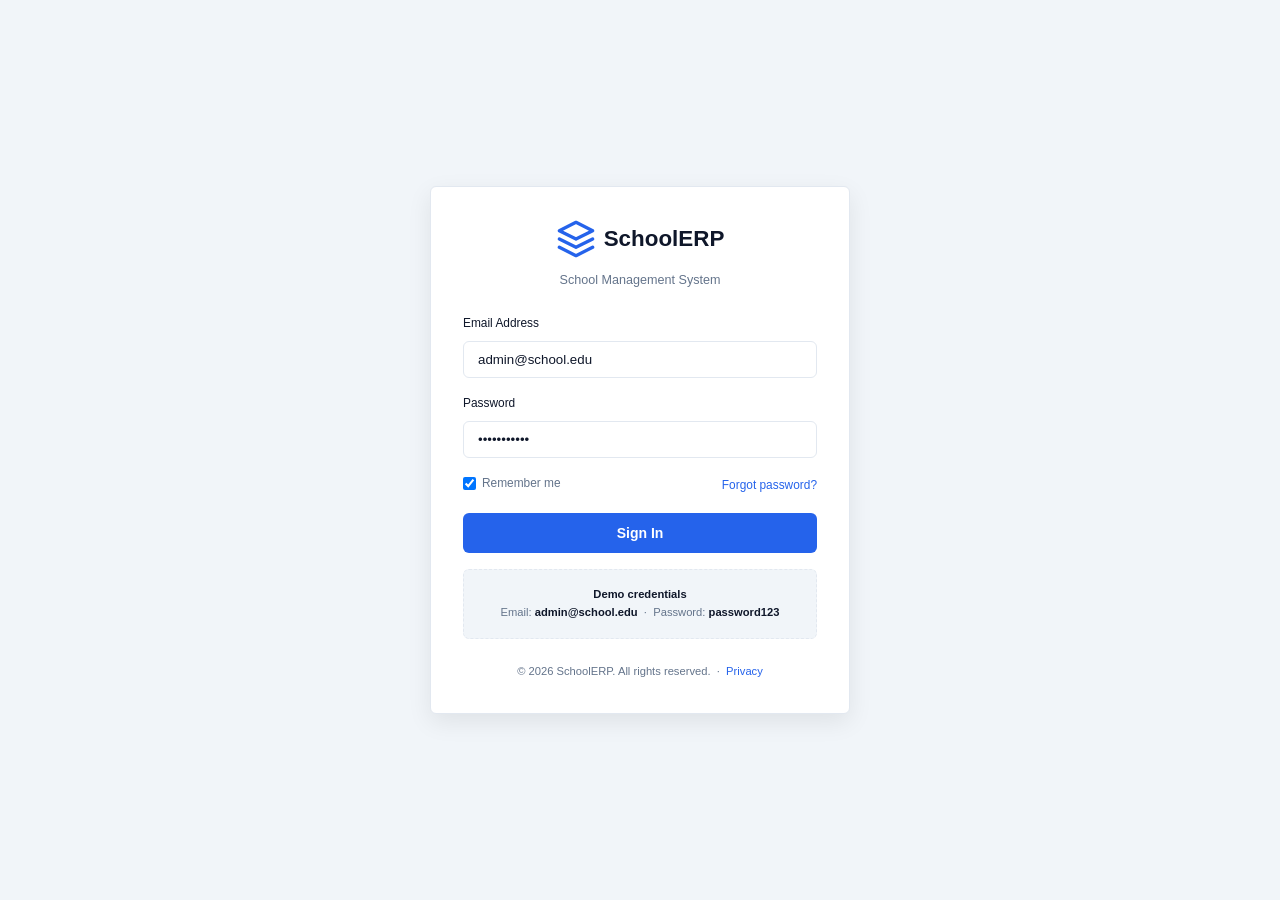
==== index.html @ 1b8450c2 "Create index.html" ====
<!DOCTYPE html>
<html lang="en">
<head>
    <meta charset="UTF-8" />
    <meta name="viewport" content="width=device-width, initial-scale=1.0" />
    <title>SchoolERP · Login</title>

    <!-- CSS -->
    <link rel="stylesheet" href="css/root.css" />
    <link rel="stylesheet" href="css/style.css" />
    <link rel="stylesheet" href="css/components.css" />
    <link rel="stylesheet" href="css/responsive.css" />

    <style>
        /* Login-specific styles – lean, centered, no sidebar/header/footer */
        body {
            background: var(--background-color);
            display: flex;
            align-items: center;
            justify-content: center;
            min-height: 100vh;
            margin: 0;
            padding: var(--spacing-md);
        }

        .login-container {
            width: 100%;
            max-width: 420px;
            margin: 0 auto;
        }

        .login-card {
            background: var(--surface-color);
            border-radius: var(--radius);
            border: 1px solid var(--border-color);
            box-shadow: var(--shadow-lg);
            padding: var(--spacing-xl);
            transition: box-shadow var(--transition-normal);
        }

        .login-brand {
            text-align: center;
            margin-bottom: var(--spacing-lg);
        }

        .login-brand .logo {
            display: inline-flex;
            align-items: center;
            gap: 8px;
            font-size: 1.6rem;
            font-weight: 700;
            color: var(--text-color);
            text-decoration: none;
        }

        .login-brand .logo svg {
            width: 40px;
            height: 40px;
            stroke: var(--primary-color);
        }

        .login-brand .tagline {
            font-size: 0.9rem;
            color: var(--muted-text);
            margin-top: 4px;
        }

        .login-form .form-group {
            margin-bottom: var(--spacing-md);
        }

        .login-form label {
            display: block;
            font-weight: 500;
            font-size: 0.85rem;
            margin-bottom: 4px;
            color: var(--text-color);
        }

        .login-form .form-control {
            width: 100%;
            padding: 10px 14px;
            border: 1px solid var(--border-color);
            border-radius: var(--radius);
            font-size: 0.95rem;
            background: var(--surface-color);
            color: var(--text-color);
            transition: border-color var(--transition-fast), box-shadow var(--transition-fast);
        }

        .login-form .form-control:focus {
            outline: none;
            border-color: var(--primary-color);
            box-shadow: 0 0 0 3px rgba(37, 99, 235, 0.12);
        }

        .login-form .form-options {
            display: flex;
            justify-content: space-between;
            align-items: center;
            font-size: 0.85rem;
            margin-bottom: var(--spacing-md);
            flex-wrap: wrap;
            gap: var(--spacing-sm);
        }

        .login-form .form-options label {
            display: flex;
            align-items: center;
            gap: 6px;
            font-weight: 400;
            color: var(--muted-text);
            cursor: pointer;
        }

        .login-form .form-options a {
            color: var(--primary-color);
            text-decoration: none;
            font-weight: 500;
        }

        .login-form .form-options a:hover {
            text-decoration: underline;
        }

        .login-form .btn-login {
            width: 100%;
            padding: 12px;
            font-size: 1rem;
            font-weight: 600;
            background: var(--primary-color);
            color: #fff;
            border: none;
            border-radius: var(--radius);
            transition: background var(--transition-fast), transform var(--transition-fast);
            cursor: pointer;
        }

        .login-form .btn-login:hover {
            background: color-mix(in srgb, var(--primary-color) 85%, #000);
            transform: translateY(-1px);
        }

        .login-form .btn-login:active {
            transform: translateY(0);
        }

        .login-footer {
            text-align: center;
            margin-top: var(--spacing-lg);
            font-size: 0.8rem;
            color: var(--muted-text);
        }

        .login-footer a {
            color: var(--primary-color);
            text-decoration: none;
            font-weight: 500;
        }

        .login-footer a:hover {
            text-decoration: underline;
        }

        .demo-credentials {
            margin-top: var(--spacing-md);
            padding: var(--spacing-md);
            background: var(--background-color);
            border-radius: var(--radius);
            font-size: 0.8rem;
            color: var(--muted-text);
            text-align: center;
            border: 1px dashed var(--border-color);
        }

        .demo-credentials strong {
            color: var(--text-color);
        }

        /* Responsive */
        @media (max-width: 480px) {
            .login-card {
                padding: var(--spacing-lg);
            }
            .login-brand .logo {
                font-size: 1.3rem;
            }
            .login-brand .logo svg {
                width: 32px;
                height: 32px;
            }
            .login-form .form-options {
                flex-direction: column;
                align-items: flex-start;
            }
        }
    </style>
</head>
<body>

    <div class="login-container">
        <div class="login-card">

            <!-- Brand -->
            <div class="login-brand">
                <a href="dashboard.html" class="logo">
                    <svg viewBox="0 0 24 24" fill="none" stroke="currentColor" stroke-width="2" stroke-linecap="round" stroke-linejoin="round">
                        <path d="M12 2L2 7l10 5 10-5-10-5z" />
                        <path d="M2 17l10 5 10-5" />
                        <path d="M2 12l10 5 10-5" />
                    </svg>
                    SchoolERP
                </a>
                <p class="tagline">School Management System</p>
            </div>

            <!-- Login Form -->
            <form class="login-form" id="loginForm" action="dashboard.html" method="GET">
                <div class="form-group">
                    <label for="email">Email Address</label>
                    <input type="email" id="email" class="form-control" placeholder="admin@school.edu" value="admin@school.edu" required />
                </div>

                <div class="form-group">
                    <label for="password">Password</label>
                    <input type="password" id="password" class="form-control" placeholder="Enter your password" value="password123" required />
                </div>

                <div class="form-options">
                    <label>
                        <input type="checkbox" checked /> Remember me
                    </label>
                    <a href="#">Forgot password?</a>
                </div>

                <button type="submit" class="btn-login">Sign In</button>
            </form>

            <!-- Demo credentials hint -->
            <div class="demo-credentials">
                <strong>Demo credentials</strong><br />
                Email: <strong>admin@school.edu</strong> &nbsp;·&nbsp; Password: <strong>password123</strong>
            </div>

            <div class="login-footer">
                &copy; 2026 SchoolERP. All rights reserved. &nbsp;·&nbsp; <a href="#">Privacy</a>
            </div>

        </div>
    </div>

    <!-- Simple JS: prevent empty submission, show alert on login (Phase 1) -->
    <script>
        (function() {
            'use strict';

            const form = document.getElementById('loginForm');
            const email = document.getElementById('email');
            const password = document.getElementById('password');

            form.addEventListener('submit', function(e) {
                e.preventDefault();

                // Simple validation
                if (!email.value.trim() || !password.value.trim()) {
                    alert('Please fill in both email and password.');
                    return;
                }

                // Phase 1: static login – redirect to dashboard
                // In Phase 2, this will be replaced with Firebase auth.
                alert('Welcome to SchoolERP! Redirecting to dashboard…');
                window.location.href = 'dashboard.html';
            });

            // Allow Enter key to submit
            form.addEventListener('keydown', function(e) {
                if (e.key === 'Enter') {
                    e.preventDefault();
                    form.dispatchEvent(new Event('submit'));
                }
            });

        })();
    </script>

</body>
</html>
---- css/root.css ----
/* ============================================================
   css/root.css — Global variables & foundational styles
   ============================================================ */
:root {
  /* ----- Colors ----- */
  --primary-color: #2563eb;
  --secondary-color: #64748b;
  --background-color: #f1f5f9;
  --surface-color: #ffffff;
  --text-color: #0f172a;
  --muted-text: #64748b;
  --border-color: #e2e8f0;
  --success-color: #22c55e;
  --danger-color: #ef4444;
  --warning-color: #f59e0b;
  --info-color: #3b82f6;

  /* ----- Radius ----- */
  --radius: 6px;

  /* ----- Typography ----- */
  --font-family: -apple-system, BlinkMacSystemFont, "Segoe UI", Roboto, "Helvetica Neue", Arial, sans-serif;
  --font-size-base: 14px;
  --line-height-base: 1.6;

  /* ----- Spacing ----- */
  --spacing-xs: 4px;
  --spacing-sm: 8px;
  --spacing-md: 16px;
  --spacing-lg: 24px;
  --spacing-xl: 32px;

  /* ----- Transitions ----- */
  --transition-fast: 0.15s ease;
  --transition-normal: 0.25s ease;
  --transition-slow: 0.4s ease;

  /* ----- Shadows ----- */
  --shadow-sm: 0 1px 2px rgba(0, 0, 0, 0.04);
  --shadow-md: 0 4px 12px rgba(0, 0, 0, 0.06);
  --shadow-lg: 0 8px 24px rgba(0, 0, 0, 0.08);

  /* ----- Layout ----- */
  --sidebar-width: 260px;
  --header-height: 64px;
  --footer-height: 48px;
}

/* ----- Reset & Base ----- */
*,
*::before,
*::after {
  box-sizing: border-box;
  margin: 0;
  padding: 0;
}

html,
body {
  max-width: 100%;
  overflow-x: hidden;
  font-family: var(--font-family);
  font-size: var(--font-size-base);
  line-height: var(--line-height-base);
  color: var(--text-color);
  background: var(--background-color);
  -webkit-font-smoothing: antialiased;
  -moz-osx-font-smoothing: grayscale;
}

a {
  color: var(--primary-color);
  text-decoration: none;
}
a:hover {
  text-decoration: underline;
}

img {
  max-width: 100%;
  height: auto;
  display: block;
}

ul,
ol {
  list-style: none;
}

button {
  cursor: pointer;
  font-family: inherit;
  font-size: inherit;
  border: none;
  background: none;
  color: inherit;
}

input,
select,
textarea,
button {
  max-width: 100%;
  font-family: inherit;
  font-size: inherit;
}

/* ----- Utility ----- */
.visually-hidden {
  position: absolute !important;
  width: 1px !important;
  height: 1px !important;
  padding: 0 !important;
  margin: -1px !important;
  overflow: hidden !important;
  clip: rect(0, 0, 0, 0) !important;
  border: 0 !important;
}

.text-center {
  text-align: center;
}
.text-muted {
  color: var(--muted-text);
}
---- css/style.css ----
/* ============================================================
   css/style.css — Global page & layout styles
   ============================================================ */

/* ----- Main wrapper (pushes sidebar) ----- */
.main-wrapper {
  margin-left: var(--sidebar-width);
  min-height: 100vh;
  display: flex;
  flex-direction: column;
  transition: margin-left var(--transition-normal);
}

/* ----- Page content ----- */
.page-content {
  flex: 1;
  padding: var(--spacing-lg);
  max-width: 100%;
  overflow-x: hidden;
}

/* ----- Page toolbar ----- */
.page-toolbar {
  display: flex;
  flex-wrap: wrap;
  align-items: center;
  justify-content: space-between;
  gap: var(--spacing-md);
  margin-bottom: var(--spacing-lg);
}

.toolbar-left {
  display: flex;
  flex-direction: column;
  gap: 2px;
}
.toolbar-left .page-title {
  font-size: 1.4rem;
  font-weight: 700;
  letter-spacing: -0.02em;
  color: var(--text-color);
}
.toolbar-left .page-subtitle {
  font-size: 0.9rem;
  color: var(--muted-text);
}

.toolbar-right {
  display: flex;
  flex-wrap: wrap;
  gap: var(--spacing-sm);
}

/* ----- Filter bar ----- */
.filter-bar {
  display: flex;
  flex-wrap: wrap;
  align-items: center;
  gap: var(--spacing-md);
  margin-bottom: var(--spacing-lg);
  padding: var(--spacing-md);
  background: var(--surface-color);
  border-radius: var(--radius);
  border: 1px solid var(--border-color);
}

.filter-group {
  display: flex;
  flex-wrap: wrap;
  align-items: center;
  gap: var(--spacing-sm);
  flex: 1;
}

.filter-item {
  position: relative;
  flex: 1 0 160px;
  min-width: 140px;
}

.filter-input,
.filter-select {
  width: 100%;
  padding: 8px 12px 8px 36px;
  border: 1px solid var(--border-color);
  border-radius: var(--radius);
  background: var(--surface-color);
  color: var(--text-color);
  font-size: 0.9rem;
  transition: border-color var(--transition-fast);
  appearance: none;
}
.filter-input:focus,
.filter-select:focus {
  outline: none;
  border-color: var(--primary-color);
  box-shadow: 0 0 0 3px rgba(37, 99, 235, 0.12);
}

.filter-icon {
  position: absolute;
  left: 10px;
  top: 50%;
  transform: translateY(-50%);
  width: 18px;
  height: 18px;
  color: var(--muted-text);
  pointer-events: none;
}

/* ----- Dashboard grid ----- */
.dashboard-grid {
  display: flex;
  flex-direction: column;
  gap: var(--spacing-lg);
}

.summary-cards {
  display: grid;
  grid-template-columns: repeat(auto-fit, minmax(180px, 1fr));
  gap: var(--spacing-md);
}
.summary-cards.compact {
  grid-template-columns: repeat(auto-fit, minmax(140px, 1fr));
}

.summary-card {
  display: flex;
  align-items: center;
  gap: var(--spacing-md);
  padding: var(--spacing-md) var(--spacing-lg);
  background: var(--surface-color);
  border-radius: var(--radius);
  border: 1px solid var(--border-color);
  box-shadow: var(--shadow-sm);
}
.summary-card.mini {
  padding: var(--spacing-sm) var(--spacing-md);
}

.summary-icon {
  display: flex;
  align-items: center;
  justify-content: center;
  width: 44px;
  height: 44px;
  border-radius: var(--radius);
  flex-shrink: 0;
}
.summary-icon svg {
  width: 24px;
  height: 24px;
  stroke: #fff;
}
.summary-icon.blue {
  background: var(--primary-color);
}
.summary-icon.green {
  background: var(--success-color);
}
.summary-icon.orange {
  background: var(--warning-color);
}
.summary-icon.red {
  background: var(--danger-color);
}
.summary-icon.purple {
  background: #8b5cf6;
}

.summary-info {
  display: flex;
  flex-direction: column;
  min-width: 0;
}
.summary-label {
  font-size: 0.75rem;
  text-transform: uppercase;
  letter-spacing: 0.04em;
  color: var(--muted-text);
}
.summary-value {
  font-size: 1.25rem;
  font-weight: 700;
  color: var(--text-color);
}
.summary-value.green {
  color: var(--success-color);
}
.summary-value.red {
  color: var(--danger-color);
}
.summary-value.orange {
  color: var(--warning-color);
}
.summary-change {
  font-size: 0.7rem;
  font-weight: 600;
}
.summary-change.positive {
  color: var(--success-color);
}
.summary-change.negative {
  color: var(--danger-color);
}
.summary-change.neutral {
  color: var(--muted-text);
}

.dashboard-two-col {
  display: grid;
  grid-template-columns: 1.3fr 1fr;
  gap: var(--spacing-lg);
}

.dash-col-left,
.dash-col-right {
  display: flex;
  flex-direction: column;
  gap: var(--spacing-lg);
}

/* ----- Quick actions ----- */
.quick-actions {
  display: grid;
  grid-template-columns: repeat(auto-fill, minmax(120px, 1fr));
  gap: var(--spacing-sm);
}
.quick-action {
  display: flex;
  align-items: center;
  gap: 6px;
  padding: 10px 12px;
  background: var(--background-color);
  border-radius: var(--radius);
  font-size: 0.85rem;
  font-weight: 500;
  color: var(--text-color);
  transition: background var(--transition-fast);
  border: 1px solid transparent;
}
.quick-action:hover {
  background: var(--primary-color);
  color: #fff;
  text-decoration: none;
}
.quick-action svg {
  width: 18px;
  height: 18px;
  flex-shrink: 0;
}

/* ----- Notice list ----- */
.notice-list {
  display: flex;
  flex-direction: column;
  gap: var(--spacing-sm);
}
.notice-item {
  display: flex;
  align-items: center;
  flex-wrap: wrap;
  gap: var(--spacing-sm);
  padding: var(--spacing-sm) 0;
  border-bottom: 1px solid var(--border-color);
}
.notice-item:last-child {
  border-bottom: none;
}
.notice-badge {
  padding: 2px 10px;
  border-radius: 12px;
  font-size: 0.7rem;
  font-weight: 600;
  text-transform: uppercase;
  background: var(--primary-color);
  color: #fff;
}
.notice-badge.exam {
  background: #8b5cf6;
}
.notice-badge.event {
  background: #3b82f6;
}
.notice-badge.holiday {
  background: #f59e0b;
}
.notice-badge.parent {
  background: #22c55e;
}
.notice-badge.academic {
  background: #06b6d4;
}
.notice-badge.general {
  background: #64748b;
}
.notice-text {
  flex: 1;
  font-size: 0.9rem;
  min-width: 120px;
}
.notice-date {
  font-size: 0.75rem;
  color: var(--muted-text);
  white-space: nowrap;
}

/* ----- Attendance stats (mini) ----- */
.attendance-stats {
  display: flex;
  flex-direction: column;
  gap: 6px;
}
.attendance-stat {
  display: grid;
  grid-template-columns: 70px 40px 1fr;
  align-items: center;
  gap: var(--spacing-sm);
  font-size: 0.85rem;
}
.stat-label {
  color: var(--muted-text);
}
.stat-value {
  font-weight: 600;
}
.stat-bar {
  height: 6px;
  background: var(--border-color);
  border-radius: 3px;
  overflow: hidden;
}
.bar-fill {
  display: block;
  height: 100%;
  border-radius: 3px;
  transition: width 0.6s ease;
}
.attendance-total {
  display: flex;
  justify-content: space-between;
  margin-top: var(--spacing-sm);
  font-size: 0.85rem;
  font-weight: 500;
  padding-top: var(--spacing-sm);
  border-top: 1px solid var(--border-color);
}
.attendance-percent {
  color: var(--success-color);
}

.attendance-mini {
  display: flex;
  flex-direction: column;
  gap: 4px;
}
.attendance-mini-item {
  display: grid;
  grid-template-columns: 60px 32px 1fr;
  align-items: center;
  gap: var(--spacing-sm);
  font-size: 0.8rem;
}
.mini-label {
  color: var(--muted-text);
}
.mini-value {
  font-weight: 600;
}
.mini-bar {
  height: 5px;
  background: var(--border-color);
  border-radius: 3px;
  overflow: hidden;
}
.attendance-total-mini {
  display: flex;
  justify-content: space-between;
  margin-top: var(--spacing-sm);
  font-size: 0.8rem;
  font-weight: 500;
  padding-top: var(--spacing-sm);
  border-top: 1px solid var(--border-color);
}

/* ----- Fee summary (mini) ----- */
.fee-summary-grid {
  display: grid;
  grid-template-columns: 1fr 1fr;
  gap: var(--spacing-sm);
}
.fee-item {
  display: flex;
  justify-content: space-between;
  padding: 4px 0;
  font-size: 0.9rem;
}
.fee-label {
  color: var(--muted-text);
}
.fee-value {
  font-weight: 600;
}
.fee-value.green {
  color: var(--success-color);
}
.fee-value.red {
  color: var(--danger-color);
}
.fee-progress {
  margin-top: var(--spacing-sm);
  padding-top: var(--spacing-sm);
  border-top: 1px solid var(--border-color);
}
.fee-progress-label {
  font-size: 0.8rem;
  font-weight: 500;
  display: block;
  margin-bottom: 4px;
}
.fee-progress-bar {
  height: 6px;
  background: var(--border-color);
  border-radius: 3px;
  overflow: hidden;
}

/* ----- Document list (profile) ----- */
.document-list {
  display: flex;
  flex-direction: column;
  gap: var(--spacing-sm);
}
.doc-item {
  display: flex;
  align-items: center;
  gap: var(--spacing-sm);
  padding: var(--spacing-sm) 0;
  border-bottom: 1px solid var(--border-color);
  font-size: 0.85rem;
}
.doc-item:last-child {
  border-bottom: none;
}
.doc-item svg {
  width: 20px;
  height: 20px;
  color: var(--muted-text);
  flex-shrink: 0;
}
.doc-name {
  flex: 1;
}
.doc-size {
  color: var(--muted-text);
  font-size: 0.75rem;
}
.doc-action {
  padding: 4px;
  border-radius: var(--radius);
  transition: background var(--transition-fast);
}
.doc-action:hover {
  background: var(--border-color);
}
.doc-action svg {
  width: 18px;
  height: 18px;
  color: var(--muted-text);
}

/* ----- Responsibility list (teacher profile) ----- */
.responsibility-list {
  display: flex;
  flex-direction: column;
  gap: var(--spacing-sm);
}
.resp-item {
  display: flex;
  align-items: center;
  gap: var(--spacing-sm);
  padding: var(--spacing-xs) 0;
  font-size: 0.9rem;
}
.resp-icon {
  flex-shrink: 0;
  color: var(--primary-color);
}
.resp-icon svg {
  width: 18px;
  height: 18px;
}

/* ----- Salary summary (profile) ----- */
.salary-summary-grid {
  display: grid;
  grid-template-columns: 1fr 1fr;
  gap: var(--spacing-sm);
}
.salary-item {
  display: flex;
  justify-content: space-between;
  padding: 4px 0;
  font-size: 0.9rem;
}
.salary-label {
  color: var(--muted-text);
}
.salary-value {
  font-weight: 600;
}
.salary-value.highlight {
  color: var(--primary-color);
  font-size: 1.05rem;
}
.salary-status {
  display: flex;
  justify-content: space-between;
  align-items: center;
  margin-top: var(--spacing-sm);
  padding-top: var(--spacing-sm);
  border-top: 1px solid var(--border-color);
}
.salary-date {
  font-size: 0.8rem;
  color: var(--muted-text);
}

/* ===== Responsive ===== */
@media (max-width: 1024px) {
  .dashboard-two-col {
    grid-template-columns: 1fr;
  }
}
@media (max-width: 768px) {
  .page-content {
    padding: var(--spacing-md);
  }
  .filter-bar {
    flex-direction: column;
    align-items: stretch;
  }
  .filter-group {
    flex-direction: column;
  }
  .filter-item {
    flex: 1 1 auto;
    min-width: 0;
  }
  .summary-cards {
    grid-template-columns: repeat(auto-fit, minmax(140px, 1fr));
  }
  .summary-card {
    padding: var(--spacing-sm) var(--spacing-md);
  }
  .page-toolbar {
    flex-direction: column;
    align-items: flex-start;
  }
  .toolbar-right {
    width: 100%;
  }
  .toolbar-right .btn {
    flex: 1;
  }
  .fee-summary-grid,
  .salary-summary-grid {
    grid-template-columns: 1fr;
  }
  .attendance-stat {
    grid-template-columns: 60px 32px 1fr;
  }
}
@media (max-width: 480px) {
  .summary-cards {
    grid-template-columns: 1fr 1fr;
  }
  .quick-actions {
    grid-template-columns: 1fr 1fr;
  }
}
---- css/components.css ----
/* ============================================================
   css/components.css — Reusable components
   ============================================================ */

/* ----- Cards ----- */
.card {
  background: var(--surface-color);
  border: 1px solid var(--border-color);
  border-radius: var(--radius);
  box-shadow: var(--shadow-sm);
  overflow: hidden;
}
.card-header {
  display: flex;
  align-items: center;
  justify-content: space-between;
  padding: var(--spacing-md) var(--spacing-lg);
  border-bottom: 1px solid var(--border-color);
  background: var(--background-color);
  flex-wrap: wrap;
  gap: var(--spacing-sm);
}
.card-title {
  font-size: 1rem;
  font-weight: 600;
  color: var(--text-color);
}
.card-subtitle {
  font-size: 0.8rem;
  color: var(--muted-text);
}
.card-action {
  font-size: 0.8rem;
  color: var(--primary-color);
  font-weight: 500;
}
.card-action:hover {
  text-decoration: underline;
}
.card-body {
  padding: var(--spacing-md) var(--spacing-lg);
}
.card-body:last-child {
  border-bottom: none;
}

/* ----- Buttons ----- */
.btn {
  display: inline-flex;
  align-items: center;
  gap: 6px;
  padding: 8px 18px;
  font-size: 0.85rem;
  font-weight: 500;
  border-radius: var(--radius);
  border: 1px solid transparent;
  transition: all var(--transition-fast);
  text-decoration: none;
  white-space: nowrap;
}
.btn svg {
  width: 18px;
  height: 18px;
  flex-shrink: 0;
}
.btn-sm {
  padding: 5px 12px;
  font-size: 0.75rem;
}
.btn-sm svg {
  width: 15px;
  height: 15px;
}

.btn-primary {
  background: var(--primary-color);
  color: #fff;
}
.btn-primary:hover {
  background: color-mix(in srgb, var(--primary-color) 85%, #000);
  text-decoration: none;
  color: #fff;
}

.btn-secondary {
  background: var(--background-color);
  color: var(--text-color);
  border-color: var(--border-color);
}
.btn-secondary:hover {
  background: var(--border-color);
  text-decoration: none;
}

.btn-success {
  background: var(--success-color);
  color: #fff;
}
.btn-success:hover {
  background: color-mix(in srgb, var(--success-color) 85%, #000);
  text-decoration: none;
  color: #fff;
}

.btn-danger {
  background: var(--danger-color);
  color: #fff;
}
.btn-danger:hover {
  background: color-mix(in srgb, var(--danger-color) 85%, #000);
  text-decoration: none;
  color: #fff;
}

.btn-outline {
  background: transparent;
  color: var(--text-color);
  border-color: var(--border-color);
}
.btn-outline:hover {
  background: var(--background-color);
}

/* ----- Tables ----- */
.table-wrapper {
  width: 100%;
  max-width: 100%;
  overflow-x: auto;
  overflow-y: hidden;
  -webkit-overflow-scrolling: touch;
}

.table {
  width: 100%;
  border-collapse: collapse;
  font-size: 0.85rem;
  min-width: 600px;
}
.table th,
.table td {
  padding: 10px 12px;
  text-align: left;
  border-bottom: 1px solid var(--border-color);
  vertical-align: middle;
}
.table th {
  font-weight: 600;
  color: var(--muted-text);
  font-size: 0.75rem;
  text-transform: uppercase;
  letter-spacing: 0.04em;
  background: var(--background-color);
  position: sticky;
  top: 0;
  z-index: 1;
}
.table-striped tbody tr:nth-child(even) {
  background: var(--background-color);
}
.table-hover tbody tr:hover {
  background: rgba(37, 99, 235, 0.04);
}

.actions-col {
  text-align: center;
  min-width: 100px;
  width: 100px;
}
.actions-cell {
  display: flex;
  align-items: center;
  justify-content: center;
  gap: 4px;
  flex-wrap: wrap;
}
.action-btn {
  display: inline-flex;
  align-items: center;
  justify-content: center;
  padding: 4px;
  border-radius: var(--radius);
  transition: all var(--transition-fast);
  border: none;
  background: transparent;
}
.action-btn svg {
  width: 18px;
  height: 18px;
  stroke: var(--muted-text);
  transition: stroke var(--transition-fast);
}
.action-btn:hover {
  background: var(--background-color);
}
.action-btn.view:hover svg {
  stroke: var(--primary-color);
}
.action-btn.edit:hover svg {
  stroke: var(--warning-color);
}
.action-btn.delete:hover svg {
  stroke: var(--danger-color);
}
.action-btn.print:hover svg {
  stroke: var(--secondary-color);
}
.action-btn.verify:hover svg {
  stroke: var(--success-color);
}

.table-id {
  font-weight: 600;
  font-size: 0.8rem;
  color: var(--text-color);
}
.table-name {
  font-weight: 500;
}
.table-avatar {
  width: 32px;
  height: 32px;
  border-radius: 50%;
  object-fit: cover;
  background: var(--background-color);
  border: 1px solid var(--border-color);
}

/* ----- Badges ----- */
.badge {
  display: inline-block;
  padding: 2px 10px;
  font-size: 0.7rem;
  font-weight: 600;
  border-radius: 12px;
  text-transform: uppercase;
  letter-spacing: 0.04em;
  background: var(--border-color);
  color: var(--text-color);
}
.badge.success {
  background: #dcfce7;
  color: #166534;
}
.badge.warning {
  background: #fef3c7;
  color: #92400e;
}
.badge.danger {
  background: #fee2e2;
  color: #991b1b;
}
.badge.info {
  background: #dbeafe;
  color: #1e40af;
}
.badge.secondary {
  background: #e2e8f0;
  color: #475569;
}
.badge.outline {
  background: transparent;
  border: 1px solid var(--border-color);
  color: var(--muted-text);
}

/* ----- Pagination ----- */
.pagination-bar {
  display: flex;
  justify-content: space-between;
  align-items: center;
  flex-wrap: wrap;
  gap: var(--spacing-sm);
  padding-top: var(--spacing-md);
  border-top: 1px solid var(--border-color);
  margin-top: var(--spacing-md);
}
.pagination-info {
  font-size: 0.8rem;
  color: var(--muted-text);
}
.pagination {
  display: flex;
  align-items: center;
  gap: 4px;
}
.page-btn {
  display: flex;
  align-items: center;
  justify-content: center;
  min-width: 34px;
  height: 34px;
  padding: 0 8px;
  border-radius: var(--radius);
  font-size: 0.85rem;
  font-weight: 500;
  color: var(--muted-text);
  border: 1px solid transparent;
  transition: all var(--transition-fast);
  background: transparent;
}
.page-btn:hover {
  background: var(--background-color);
  border-color: var(--border-color);
}
.page-btn.active {
  background: var(--primary-color);
  color: #fff;
  border-color: var(--primary-color);
}
.page-btn:disabled {
  opacity: 0.4;
  pointer-events: none;
}
.page-btn svg {
  width: 16px;
  height: 16px;
  stroke: currentColor;
}

/* ----- Forms ----- */
.form-grid {
  display: grid;
  grid-template-columns: repeat(auto-fill, minmax(220px, 1fr));
  gap: var(--spacing-md);
}
.form-group {
  display: flex;
  flex-direction: column;
  gap: 4px;
}
.form-group.full-width {
  grid-column: 1 / -1;
}
.form-group label {
  font-weight: 500;
  font-size: 0.85rem;
  color: var(--text-color);
}
.form-control {
  width: 100%;
  max-width: 100%;
  min-width: 0;
  padding: 8px 12px;
  border: 1px solid var(--border-color);
  border-radius: var(--radius);
  background: var(--surface-color);
  color: var(--text-color);
  font-size: 0.9rem;
  transition: border-color var(--transition-fast);
  box-sizing: border-box;
}
.form-control:focus {
  outline: none;
  border-color: var(--primary-color);
  box-shadow: 0 0 0 3px rgba(37, 99, 235, 0.12);
}
.form-control:disabled {
  opacity: 0.6;
  cursor: not-allowed;
}
textarea.form-control {
  resize: vertical;
  min-height: 80px;
}
select.form-control {
  appearance: auto;
}

.form-actions {
  display: flex;
  flex-wrap: wrap;
  gap: var(--spacing-sm);
  margin-top: var(--spacing-md);
  padding-top: var(--spacing-md);
  border-top: 1px solid var(--border-color);
}

/* ----- Profile header (student/teacher) ----- */
.profile-header {
  display: flex;
  flex-wrap: wrap;
  align-items: center;
  gap: var(--spacing-lg);
  padding: var(--spacing-lg);
  background: var(--surface-color);
  border-radius: var(--radius);
  border: 1px solid var(--border-color);
  margin-bottom: var(--spacing-lg);
}
.profile-avatar-large {
  flex-shrink: 0;
}
.profile-avatar-large img {
  width: 80px;
  height: 80px;
  border-radius: 50%;
  object-fit: cover;
  border: 3px solid var(--border-color);
  background: var(--background-color);
}
.profile-headline {
  flex: 1;
  min-width: 160px;
}
.profile-headline h1 {
  font-size: 1.4rem;
  font-weight: 700;
}
.profile-subhead {
  font-size: 0.9rem;
  color: var(--muted-text);
}
.profile-subhead span {
  color: var(--text-color);
  font-weight: 500;
}
.profile-status {
  display: flex;
  flex-wrap: wrap;
  gap: var(--spacing-sm);
  margin-top: var(--spacing-xs);
}
.profile-actions {
  display: flex;
  flex-wrap: wrap;
  gap: var(--spacing-sm);
  flex-shrink: 0;
}

.profile-grid {
  display: grid;
  grid-template-columns: 1fr 1.2fr;
  gap: var(--spacing-lg);
}
.profile-col-left,
.profile-col-right {
  display: flex;
  flex-direction: column;
  gap: var(--spacing-lg);
}

.info-grid {
  display: grid;
  grid-template-columns: 1fr 1fr;
  gap: var(--spacing-sm) var(--spacing-lg);
}
.info-item {
  display: flex;
  flex-direction: column;
  padding: 4px 0;
}
.info-label {
  font-size: 0.7rem;
  text-transform: uppercase;
  letter-spacing: 0.04em;
  color: var(--muted-text);
}
.info-value {
  font-weight: 500;
  font-size: 0.95rem;
}
.address-text {
  font-size: 0.9rem;
  line-height: 1.7;
  color: var(--text-color);
}

/* ----- ID Card Preview ----- */
.id-card-preview {
  display: flex;
  justify-content: center;
  padding: var(--spacing-md) 0;
}
.id-card {
  width: 340px;
  max-width: 100%;
  background: #fff;
  border: 2px solid var(--border-color);
  border-radius: var(--radius);
  overflow: hidden;
  box-shadow: var(--shadow-md);
}
.id-card-header {
  padding: 12px 16px;
  background: var(--primary-color);
  color: #fff;
  text-align: center;
}
.id-school-name {
  font-size: 1.1rem;
  font-weight: 700;
}
.id-card-type {
  font-size: 0.7rem;
  text-transform: uppercase;
  letter-spacing: 0.06em;
  opacity: 0.8;
}
.id-card-body {
  display: flex;
  gap: var(--spacing-md);
  padding: var(--spacing-md);
  align-items: center;
}
.id-photo img {
  width: 80px;
  height: 80px;
  border-radius: 50%;
  object-fit: cover;
  border: 2px solid var(--border-color);
  background: var(--background-color);
  flex-shrink: 0;
}
.id-details {
  flex: 1;
  display: flex;
  flex-direction: column;
  gap: 2px;
  font-size: 0.8rem;
}
.id-row {
  display: flex;
  gap: 6px;
}
.id-label {
  font-weight: 600;
  color: var(--muted-text);
  min-width: 52px;
}
.id-value {
  color: var(--text-color);
}
.id-card-footer {
  display: flex;
  justify-content: space-between;
  padding: 8px 16px;
  border-top: 1px solid var(--border-color);
  font-size: 0.65rem;
  color: var(--muted-text);
  text-transform: uppercase;
  letter-spacing: 0.04em;
}
.id-actions {
  display: flex;
  flex-wrap: wrap;
  gap: var(--spacing-sm);
  justify-content: center;
  margin-top: var(--spacing-md);
}

/* ----- Certificate Preview ----- */
.certificate-preview {
  display: flex;
  justify-content: center;
  padding: var(--spacing-md) 0;
}
.certificate {
  width: 600px;
  max-width: 100%;
  background: #fff;
  border: 2px solid #d4a843;
  border-radius: var(--radius);
  padding: 4px;
  box-shadow: var(--shadow-md);
}
.cert-border {
  border: 2px solid #d4a843;
  padding: 24px 32px;
  border-radius: calc(var(--radius) - 2px);
  position: relative;
}
.cert-school {
  text-align: center;
  font-size: 1.2rem;
  font-weight: 700;
  color: #1e3a5f;
  letter-spacing: 0.04em;
}
.cert-title {
  text-align: center;
  font-size: 1.1rem;
  font-weight: 700;
  color: #1e3a5f;
  margin: 8px 0 16px;
  letter-spacing: 0.06em;
  text-transform: uppercase;
}
.cert-seal {
  position: absolute;
  right: 32px;
  top: 32px;
}
.cert-body {
  text-align: center;
  padding: 8px 0;
}
.cert-text {
  font-size: 0.9rem;
  color: #333;
  margin: 4px 0;
}
.cert-name {
  font-size: 1.3rem;
  font-weight: 700;
  color: #1e3a5f;
  margin: 8px 0;
}
.cert-class {
  font-size: 1rem;
  font-weight: 600;
  color: #1e3a5f;
}
.cert-footer {
  display: flex;
  justify-content: space-between;
  margin-top: 20px;
  padding-top: 16px;
  border-top: 1px solid var(--border-color);
}
.cert-signature {
  display: flex;
  flex-direction: column;
  align-items: center;
  gap: 4px;
  font-size: 0.75rem;
  color: var(--muted-text);
}
.cert-line {
  width: 100px;
  border-top: 1px solid #333;
}
.cert-id {
  text-align: center;
  font-size: 0.7rem;
  color: var(--muted-text);
  margin-top: 12px;
}
.cert-actions {
  display: flex;
  flex-wrap: wrap;
  gap: var(--spacing-sm);
  justify-content: center;
  margin-top: var(--spacing-md);
}

/* ----- Report preview ----- */
.report-preview {
  border: 1px solid var(--border-color);
  border-radius: var(--radius);
  padding: var(--spacing-lg);
  background: #fff;
}
.report-header {
  text-align: center;
  border-bottom: 2px solid var(--border-color);
  padding-bottom: var(--spacing-md);
  margin-bottom: var(--spacing-md);
}
.report-header h2 {
  font-size: 1.2rem;
  color: #1e3a5f;
}
.report-header p {
  color: var(--muted-text);
  margin: 4px 0;
}
.report-date {
  font-size: 0.8rem;
  color: var(--muted-text);
}
.report-summary-stats {
  display: grid;
  grid-template-columns: repeat(auto-fit, minmax(120px, 1fr));
  gap: var(--spacing-md);
  margin-bottom: var(--spacing-md);
}
.stat-box {
  text-align: center;
  padding: var(--spacing-sm);
  background: var(--background-color);
  border-radius: var(--radius);
}
.stat-label {
  display: block;
  font-size: 0.7rem;
  text-transform: uppercase;
  color: var(--muted-text);
}
.stat-number {
  font-size: 1.3rem;
  font-weight: 700;
  color: var(--text-color);
}
.report-footer {
  display: flex;
  justify-content: space-between;
  margin-top: var(--spacing-md);
  padding-top: var(--spacing-md);
  border-top: 1px solid var(--border-color);
  font-size: 0.8rem;
  color: var(--muted-text);
}
.report-actions {
  display: flex;
  flex-wrap: wrap;
  gap: var(--spacing-sm);
  justify-content: center;
  margin-top: var(--spacing-md);
}

/* ----- Report type cards (reports.html) ----- */
.report-type-grid {
  display: grid;
  grid-template-columns: repeat(auto-fill, minmax(200px, 1fr));
  gap: var(--spacing-md);
  margin-bottom: var(--spacing-lg);
}
.report-card {
  display: flex;
  flex-direction: column;
  align-items: center;
  text-align: center;
  padding: var(--spacing-lg);
  transition: transform var(--transition-fast), box-shadow var(--transition-fast);
  cursor: default;
}
.report-card:hover {
  transform: translateY(-3px);
  box-shadow: var(--shadow-md);
}
.report-icon {
  display: flex;
  align-items: center;
  justify-content: center;
  width: 56px;
  height: 56px;
  border-radius: 50%;
  margin-bottom: var(--spacing-sm);
}
.report-icon svg {
  width: 28px;
  height: 28px;
  stroke: #fff;
}
.report-icon.student {
  background: var(--primary-color);
}
.report-icon.attendance {
  background: var(--warning-color);
}
.report-icon.fees {
  background: var(--success-color);
}
.report-icon.salary {
  background: #8b5cf6;
}
.report-icon.teacher {
  background: #06b6d4;
}
.report-info h4 {
  font-size: 0.95rem;
  margin-bottom: 4px;
}
.report-info p {
  font-size: 0.8rem;
  color: var(--muted-text);
  margin-bottom: var(--spacing-sm);
}

/* ----- Notice list (notices.html) ----- */
.notice-list .notice-item {
  border: 1px solid var(--border-color);
  border-radius: var(--radius);
  padding: var(--spacing-md);
  background: var(--surface-color);
  display: flex;
  flex-direction: column;
  gap: var(--spacing-sm);
}
.notice-header {
  display: flex;
  flex-wrap: wrap;
  align-items: center;
  gap: var(--spacing-sm);
}
.notice-title {
  font-weight: 600;
  font-size: 1rem;
  flex: 1;
}
.notice-status {
  font-size: 0.65rem;
  font-weight: 600;
  text-transform: uppercase;
  padding: 2px 10px;
  border-radius: 12px;
}
.notice-status.published {
  background: #dcfce7;
  color: #166534;
}
.notice-status.draft {
  background: #fef3c7;
  color: #92400e;
}
.notice-status.archived {
  background: #e2e8f0;
  color: #475569;
}
.notice-meta {
  display: flex;
  flex-wrap: wrap;
  gap: var(--spacing-md);
  font-size: 0.75rem;
  color: var(--muted-text);
}
.notice-body {
  font-size: 0.9rem;
  color: var(--text-color);
  line-height: 1.6;
}
.notice-actions {
  display: flex;
  gap: var(--spacing-xs);
  justify-content: flex-end;
  padding-top: var(--spacing-sm);
  border-top: 1px solid var(--border-color);
}

/* ===== Responsive components ===== */
@media (max-width: 768px) {
  .profile-grid {
    grid-template-columns: 1fr;
  }
  .profile-header {
    flex-direction: column;
    text-align: center;
    gap: var(--spacing-md);
  }
  .profile-headline {
    text-align: center;
  }
  .profile-status {
    justify-content: center;
  }
  .profile-actions {
    justify-content: center;
    width: 100%;
  }
  .info-grid {
    grid-template-columns: 1fr;
  }
  .id-card {
    width: 100%;
  }
  .certificate {
    width: 100%;
  }
  .cert-border {
    padding: 16px;
  }
  .cert-seal {
    position: static;
    text-align: center;
    margin: 8px 0;
  }
  .cert-footer {
    flex-direction: column;
    align-items: center;
    gap: var(--spacing-md);
  }
  .report-summary-stats {
    grid-template-columns: 1fr 1fr;
  }
  .report-type-grid {
    grid-template-columns: 1fr 1fr;
  }
  .id-card-body {
    flex-direction: column;
    text-align: center;
  }
  .id-row {
    justify-content: center;
  }
}

@media (max-width: 480px) {
  .report-type-grid {
    grid-template-columns: 1fr;
  }
  .form-grid {
    grid-template-columns: 1fr;
  }
  .notice-header {
    flex-direction: column;
    align-items: flex-start;
  }
  .notice-actions {
    justify-content: flex-start;
  }
  .profile-avatar-large img {
    width: 64px;
    height: 64px;
  }
}
---- css/responsive.css ----
/* ============================================================
   css/responsive.css — Additional responsive adjustments
   ============================================================ */

/* ----- Sidebar overlay fix ----- */
@media (max-width: 1024px) {
  .sidebar.open {
    transform: translateX(0);
  }
  .sidebar-overlay.active {
    display: block !important;
  }
}

/* ----- Small screens: stack everything ----- */
@media (max-width: 600px) {
  .summary-cards {
    grid-template-columns: 1fr 1fr;
    gap: var(--spacing-sm);
  }
  .summary-card {
    padding: var(--spacing-sm);
    flex-direction: column;
    text-align: center;
  }
  .summary-icon {
    width: 36px;
    height: 36px;
  }
  .summary-icon svg {
    width: 18px;
    height: 18px;
  }
  .summary-value {
    font-size: 1rem;
  }
  .quick-actions {
    grid-template-columns: 1fr 1fr;
  }
  .dashboard-two-col {
    gap: var(--spacing-md);
  }
  .dash-col-left,
  .dash-col-right {
    gap: var(--spacing-md);
  }
  .card-header {
    padding: var(--spacing-sm) var(--spacing-md);
  }
  .card-body {
    padding: var(--spacing-sm) var(--spacing-md);
  }
  .attendance-stat {
    grid-template-columns: 50px 28px 1fr;
    font-size: 0.75rem;
  }
  .fee-summary-grid {
    grid-template-columns: 1fr;
  }
  .salary-summary-grid {
    grid-template-columns: 1fr;
  }
  .pagination-bar {
    flex-direction: column;
    align-items: stretch;
    gap: var(--spacing-sm);
  }
  .pagination {
    justify-content: center;
  }
  .page-btn {
    min-width: 30px;
    height: 30px;
    font-size: 0.75rem;
  }
  .filter-item {
    flex: 1 1 auto;
  }
  .filter-input,
  .filter-select {
    padding: 6px 10px 6px 32px;
    font-size: 0.8rem;
  }
  .filter-icon {
    left: 8px;
    width: 15px;
    height: 15px;
  }
}

/* ----- Tiny screens (320px) ----- */
@media (max-width: 380px) {
  .summary-cards {
    grid-template-columns: 1fr 1fr;
    gap: var(--spacing-xs);
  }
  .summary-card {
    padding: var(--spacing-xs);
  }
  .summary-value {
    font-size: 0.9rem;
  }
  .summary-label {
    font-size: 0.6rem;
  }
  .quick-actions {
    grid-template-columns: 1fr;
  }
  .btn {
    padding: 6px 12px;
    font-size: 0.75rem;
  }
  .btn svg {
    width: 14px;
    height: 14px;
  }
  .header-title h1 {
    font-size: 0.8rem;
  }
  .header-breadcrumb {
    font-size: 0.55rem;
  }
  .profile-headline h1 {
    font-size: 1.1rem;
  }
  .id-card {
    font-size: 0.75rem;
  }
  .cert-border {
    padding: 12px;
  }
  .cert-school {
    font-size: 1rem;
  }
  .cert-title {
    font-size: 0.9rem;
  }
  .cert-name {
    font-size: 1.1rem;
  }
  .report-summary-stats {
    grid-template-columns: 1fr 1fr;
  }
  .stat-number {
    font-size: 1rem;
  }
}

/* ----- Tablet landscape ----- */
@media (min-width: 768px) and (max-width: 1024px) {
  .summary-cards {
    grid-template-columns: repeat(4, 1fr);
  }
  .dashboard-two-col {
    grid-template-columns: 1fr 1fr;
  }
}

/* ----- Large screens ----- */
@media (min-width: 1440px) {
  .page-content {
    padding: var(--spacing-xl);
    max-width: 1400px;
    margin: 0 auto;
  }
  .summary-cards {
    grid-template-columns: repeat(4, 1fr);
  }
  .dashboard-two-col {
    grid-template-columns: 1.2fr 0.8fr;
  }
}

/* ----- Print styles (for reports/ID cards/certificates) ----- */
@media print {
  .header,
  .sidebar,
  .footer,
  .filter-bar,
  .page-toolbar,
  .card-actions,
  .report-actions,
  .cert-actions,
  .id-actions,
  .profile-actions,
  .settings-tabs,
  #saveSettingsBtn,
  #resetSettingsBtn,
  .save-feedback {
    display: none !important;
  }
  .main-wrapper {
    margin-left: 0 !important;
    padding: 0 !important;
  }
  .page-content {
    padding: 20px !important;
  }
  .card {
    border: none !important;
    box-shadow: none !important;
  }
  .card-body {
    padding: 10px 0 !important;
  }
  .table-wrapper {
    overflow: visible !important;
  }
  .table {
    font-size: 10px !important;
    min-width: auto !important;
  }
  .table th,
  .table td {
    padding: 4px 6px !important;
  }
  .certificate,
  .id-card,
  .report-preview {
    border: 1px solid #ccc !important;
    box-shadow: none !important;
  }
  .report-preview {
    page-break-inside: avoid;
  }
}
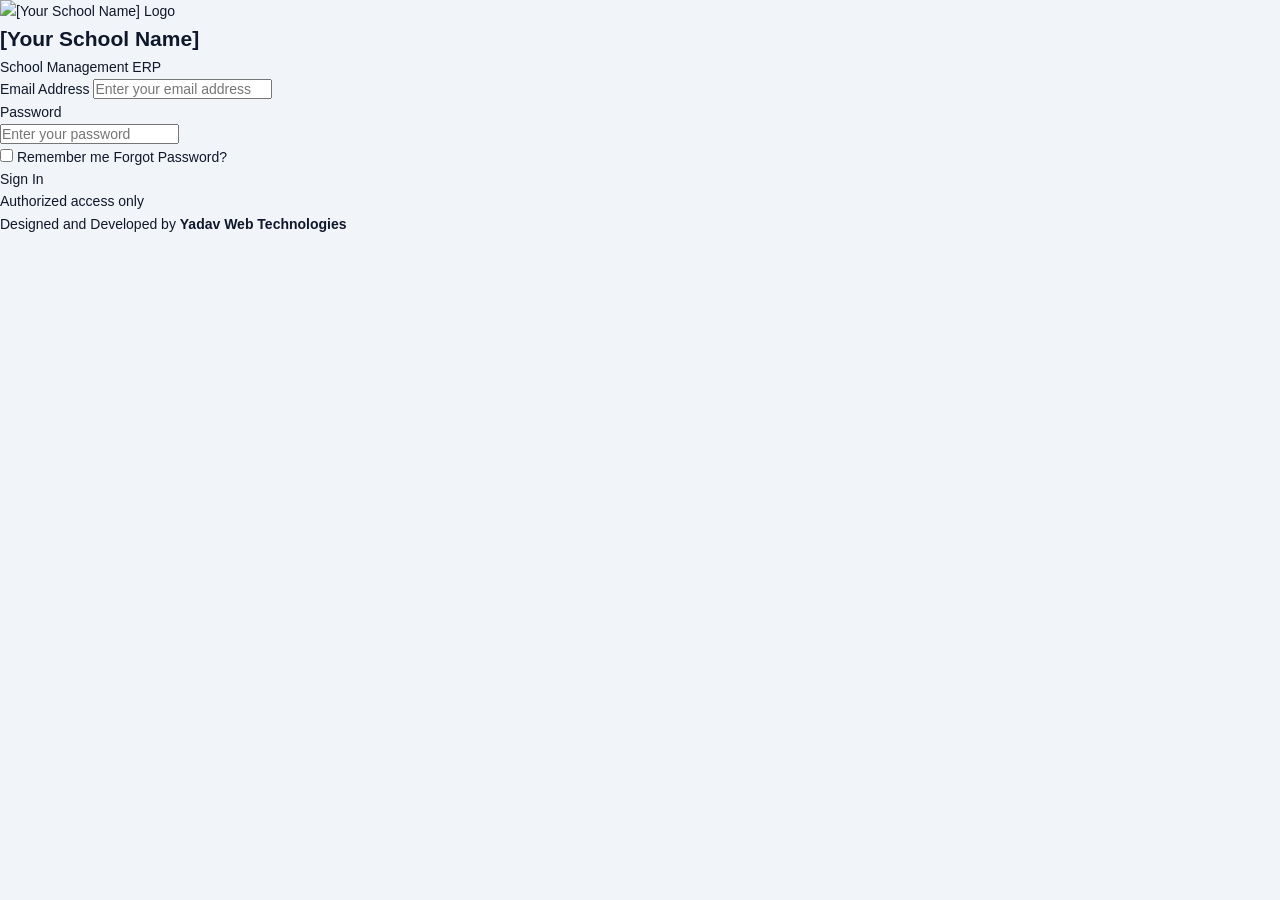
==== commit 845ab864: "Update index.html" ====
--- a/index.html
+++ b/index.html
@@ -1,288 +1,312 @@
 <!DOCTYPE html>
 <html lang="en">
 <head>
-    <meta charset="UTF-8" />
-    <meta name="viewport" content="width=device-width, initial-scale=1.0" />
-    <title>SchoolERP · Login</title>
-
-    <!-- CSS -->
-    <link rel="stylesheet" href="css/root.css" />
-    <link rel="stylesheet" href="css/style.css" />
-    <link rel="stylesheet" href="css/components.css" />
-    <link rel="stylesheet" href="css/responsive.css" />
-
-    <style>
-        /* Login-specific styles – lean, centered, no sidebar/header/footer */
-        body {
-            background: var(--background-color);
-            display: flex;
-            align-items: center;
-            justify-content: center;
-            min-height: 100vh;
-            margin: 0;
-            padding: var(--spacing-md);
-        }
-
-        .login-container {
-            width: 100%;
-            max-width: 420px;
-            margin: 0 auto;
-        }
-
-        .login-card {
-            background: var(--surface-color);
-            border-radius: var(--radius);
-            border: 1px solid var(--border-color);
-            box-shadow: var(--shadow-lg);
-            padding: var(--spacing-xl);
-            transition: box-shadow var(--transition-normal);
-        }
-
-        .login-brand {
-            text-align: center;
-            margin-bottom: var(--spacing-lg);
-        }
-
-        .login-brand .logo {
-            display: inline-flex;
-            align-items: center;
-            gap: 8px;
-            font-size: 1.6rem;
-            font-weight: 700;
-            color: var(--text-color);
-            text-decoration: none;
-        }
-
-        .login-brand .logo svg {
-            width: 40px;
-            height: 40px;
-            stroke: var(--primary-color);
-        }
-
-        .login-brand .tagline {
-            font-size: 0.9rem;
-            color: var(--muted-text);
-            margin-top: 4px;
-        }
-
-        .login-form .form-group {
-            margin-bottom: var(--spacing-md);
-        }
-
-        .login-form label {
-            display: block;
-            font-weight: 500;
-            font-size: 0.85rem;
-            margin-bottom: 4px;
-            color: var(--text-color);
-        }
-
-        .login-form .form-control {
-            width: 100%;
-            padding: 10px 14px;
-            border: 1px solid var(--border-color);
-            border-radius: var(--radius);
-            font-size: 0.95rem;
-            background: var(--surface-color);
-            color: var(--text-color);
-            transition: border-color var(--transition-fast), box-shadow var(--transition-fast);
-        }
-
-        .login-form .form-control:focus {
-            outline: none;
-            border-color: var(--primary-color);
-            box-shadow: 0 0 0 3px rgba(37, 99, 235, 0.12);
-        }
-
-        .login-form .form-options {
-            display: flex;
-            justify-content: space-between;
-            align-items: center;
-            font-size: 0.85rem;
-            margin-bottom: var(--spacing-md);
-            flex-wrap: wrap;
-            gap: var(--spacing-sm);
-        }
-
-        .login-form .form-options label {
-            display: flex;
-            align-items: center;
-            gap: 6px;
-            font-weight: 400;
-            color: var(--muted-text);
-            cursor: pointer;
-        }
-
-        .login-form .form-options a {
-            color: var(--primary-color);
-            text-decoration: none;
-            font-weight: 500;
-        }
-
-        .login-form .form-options a:hover {
-            text-decoration: underline;
-        }
-
-        .login-form .btn-login {
-            width: 100%;
-            padding: 12px;
-            font-size: 1rem;
-            font-weight: 600;
-            background: var(--primary-color);
-            color: #fff;
-            border: none;
-            border-radius: var(--radius);
-            transition: background var(--transition-fast), transform var(--transition-fast);
-            cursor: pointer;
-        }
-
-        .login-form .btn-login:hover {
-            background: color-mix(in srgb, var(--primary-color) 85%, #000);
-            transform: translateY(-1px);
-        }
-
-        .login-form .btn-login:active {
-            transform: translateY(0);
-        }
-
-        .login-footer {
-            text-align: center;
-            margin-top: var(--spacing-lg);
-            font-size: 0.8rem;
-            color: var(--muted-text);
-        }
-
-        .login-footer a {
-            color: var(--primary-color);
-            text-decoration: none;
-            font-weight: 500;
-        }
-
-        .login-footer a:hover {
-            text-decoration: underline;
-        }
-
-        .demo-credentials {
-            margin-top: var(--spacing-md);
-            padding: var(--spacing-md);
-            background: var(--background-color);
-            border-radius: var(--radius);
-            font-size: 0.8rem;
-            color: var(--muted-text);
-            text-align: center;
-            border: 1px dashed var(--border-color);
-        }
-
-        .demo-credentials strong {
-            color: var(--text-color);
-        }
-
-        /* Responsive */
-        @media (max-width: 480px) {
-            .login-card {
-                padding: var(--spacing-lg);
-            }
-            .login-brand .logo {
-                font-size: 1.3rem;
-            }
-            .login-brand .logo svg {
-                width: 32px;
-                height: 32px;
-            }
-            .login-form .form-options {
-                flex-direction: column;
-                align-items: flex-start;
-            }
-        }
-    </style>
+    <meta charset="UTF-8">
+
+    <meta
+        name="viewport"
+        content="width=device-width, initial-scale=1.0"
+    >
+
+    <meta
+        name="description"
+        content="[Your School Name] School Management ERP"
+    >
+
+    <meta
+        name="author"
+        content="Yadav Web Technologies"
+    >
+
+    <title>Login | [Your School Name] ERP</title>
+
+    <link rel="stylesheet" href="css/root.css">
+    <link rel="stylesheet" href="css/common.css">
+    <link rel="stylesheet" href="css/buttons.css">
+    <link rel="stylesheet" href="css/forms.css">
+    <link rel="stylesheet" href="css/modal.css">
+    <link rel="stylesheet" href="css/responsive.css">
 </head>
-<body>
-
-    <div class="login-container">
-        <div class="login-card">
-
-            <!-- Brand -->
+
+<body class="login-page">
+
+    <main class="login-wrapper">
+
+        <section class="login-card" aria-label="ERP Login">
+
             <div class="login-brand">
-                <a href="dashboard.html" class="logo">
-                    <svg viewBox="0 0 24 24" fill="none" stroke="currentColor" stroke-width="2" stroke-linecap="round" stroke-linejoin="round">
-                        <path d="M12 2L2 7l10 5 10-5-10-5z" />
-                        <path d="M2 17l10 5 10-5" />
-                        <path d="M2 12l10 5 10-5" />
+
+                <div class="login-logo">
+                    <img
+                        src="assets/images/logo.svg"
+                        alt="[Your School Name] Logo"
+                    >
+                </div>
+
+                <h1>[Your School Name]</h1>
+
+                <p class="login-subtitle">
+                    School Management ERP
+                </p>
+
+            </div>
+
+            <div
+                id="loginMessage"
+                class="form-message"
+                role="alert"
+                aria-live="polite"
+                hidden
+            ></div>
+
+            <form
+                id="loginForm"
+                class="login-form"
+                novalidate
+            >
+
+                <div class="form-group">
+
+                    <label for="loginEmail">
+                        Email Address
+                    </label>
+
+                    <input
+                        type="email"
+                        id="loginEmail"
+                        name="email"
+                        placeholder="Enter your email address"
+                        autocomplete="username"
+                        required
+                    >
+
+                    <small
+                        class="field-error"
+                        id="loginEmailError"
+                    ></small>
+
+                </div>
+
+                <div class="form-group">
+
+                    <label for="loginPassword">
+                        Password
+                    </label>
+
+                    <div class="password-field">
+
+                        <input
+                            type="password"
+                            id="loginPassword"
+                            name="password"
+                            placeholder="Enter your password"
+                            autocomplete="current-password"
+                            required
+                        >
+
+                        <button
+                            type="button"
+                            class="password-toggle"
+                            id="passwordToggle"
+                            aria-label="Show password"
+                            aria-pressed="false"
+                        >
+                            <svg
+                                class="icon"
+                                id="passwordToggleIcon"
+                                viewBox="0 0 24 24"
+                                fill="none"
+                                stroke="currentColor"
+                                stroke-width="1.8"
+                                aria-hidden="true"
+                            >
+                                <path
+                                    d="M2 12s3.5-7 10-7 10 7 10 7-3.5 7-10 7S2 12 2 12Z"
+                                />
+                                <circle cx="12" cy="12" r="3"/>
+                            </svg>
+                        </button>
+
+                    </div>
+
+                    <small
+                        class="field-error"
+                        id="loginPasswordError"
+                    ></small>
+
+                </div>
+
+                <div class="login-options">
+
+                    <label class="checkbox-label">
+
+                        <input
+                            type="checkbox"
+                            id="rememberMe"
+                            name="remember"
+                        >
+
+                        <span>Remember me</span>
+
+                    </label>
+
+                    <button
+                        type="button"
+                        class="text-button"
+                        id="forgotPasswordButton"
+                    >
+                        Forgot Password?
+                    </button>
+
+                </div>
+
+                <button
+                    type="submit"
+                    class="btn btn-primary btn-full"
+                    id="loginButton"
+                >
+                    <span class="button-text">
+                        Sign In
+                    </span>
+
+                    <span
+                        class="button-loader"
+                        aria-hidden="true"
+                        hidden
+                    ></span>
+                </button>
+
+            </form>
+
+            <div class="login-footer">
+
+                <p>
+                    Authorized access only
+                </p>
+
+                <p class="developer-credit">
+                    Designed and Developed by
+                    <strong>Yadav Web Technologies</strong>
+                </p>
+
+            </div>
+
+        </section>
+
+    </main>
+
+    <!-- Forgot Password Modal -->
+
+    <div
+        class="modal-overlay"
+        id="forgotPasswordModal"
+        hidden
+        aria-hidden="true"
+    >
+
+        <div
+            class="modal"
+            role="dialog"
+            aria-modal="true"
+            aria-labelledby="forgotPasswordTitle"
+        >
+
+            <div class="modal-header">
+
+                <div>
+                    <h2 id="forgotPasswordTitle">
+                        Forgot Password
+                    </h2>
+
+                    <p>
+                        Enter your registered email address.
+                    </p>
+                </div>
+
+                <button
+                    type="button"
+                    class="modal-close"
+                    id="forgotPasswordClose"
+                    aria-label="Close"
+                >
+                    <svg
+                        class="icon"
+                        viewBox="0 0 24 24"
+                        fill="none"
+                        stroke="currentColor"
+                        stroke-width="2"
+                        aria-hidden="true"
+                    >
+                        <path d="M6 6l12 12"/>
+                        <path d="M18 6L6 18"/>
                     </svg>
-                    SchoolERP
-                </a>
-                <p class="tagline">School Management System</p>
+                </button>
+
             </div>
 
-            <!-- Login Form -->
-            <form class="login-form" id="loginForm" action="dashboard.html" method="GET">
+            <form
+                id="forgotPasswordForm"
+                class="modal-body"
+                novalidate
+            >
+
                 <div class="form-group">
-                    <label for="email">Email Address</label>
-                    <input type="email" id="email" class="form-control" placeholder="admin@school.edu" value="admin@school.edu" required />
-                </div>
-
-                <div class="form-group">
-                    <label for="password">Password</label>
-                    <input type="password" id="password" class="form-control" placeholder="Enter your password" value="password123" required />
-                </div>
-
-                <div class="form-options">
-                    <label>
-                        <input type="checkbox" checked /> Remember me
+
+                    <label for="resetEmail">
+                        Email Address
                     </label>
-                    <a href="#">Forgot password?</a>
-                </div>
-
-                <button type="submit" class="btn-login">Sign In</button>
+
+                    <input
+                        type="email"
+                        id="resetEmail"
+                        name="resetEmail"
+                        placeholder="Enter your email address"
+                        required
+                    >
+
+                    <small
+                        class="field-error"
+                        id="resetEmailError"
+                    ></small>
+
+                </div>
+
+                <div
+                    id="resetMessage"
+                    class="form-message"
+                    role="alert"
+                    aria-live="polite"
+                    hidden
+                ></div>
+
+                <div class="modal-actions">
+
+                    <button
+                        type="button"
+                        class="btn btn-secondary"
+                        id="resetCancelButton"
+                    >
+                        Cancel
+                    </button>
+
+                    <button
+                        type="submit"
+                        class="btn btn-primary"
+                        id="resetPasswordButton"
+                    >
+                        Send Reset Link
+                    </button>
+
+                </div>
+
             </form>
 
-            <!-- Demo credentials hint -->
-            <div class="demo-credentials">
-                <strong>Demo credentials</strong><br />
-                Email: <strong>admin@school.edu</strong> &nbsp;·&nbsp; Password: <strong>password123</strong>
-            </div>
-
-            <div class="login-footer">
-                &copy; 2026 SchoolERP. All rights reserved. &nbsp;·&nbsp; <a href="#">Privacy</a>
-            </div>
-
         </div>
+
     </div>
 
-    <!-- Simple JS: prevent empty submission, show alert on login (Phase 1) -->
-    <script>
-        (function() {
-            'use strict';
-
-            const form = document.getElementById('loginForm');
-            const email = document.getElementById('email');
-            const password = document.getElementById('password');
-
-            form.addEventListener('submit', function(e) {
-                e.preventDefault();
-
-                // Simple validation
-                if (!email.value.trim() || !password.value.trim()) {
-                    alert('Please fill in both email and password.');
-                    return;
-                }
-
-                // Phase 1: static login – redirect to dashboard
-                // In Phase 2, this will be replaced with Firebase auth.
-                alert('Welcome to SchoolERP! Redirecting to dashboard…');
-                window.location.href = 'dashboard.html';
-            });
-
-            // Allow Enter key to submit
-            form.addEventListener('keydown', function(e) {
-                if (e.key === 'Enter') {
-                    e.preventDefault();
-                    form.dispatchEvent(new Event('submit'));
-                }
-            });
-
-        })();
-    </script>
+    <script src="js/script.js"></script>
+    <script src="js/navigation.js"></script>
 
 </body>
 </html>
